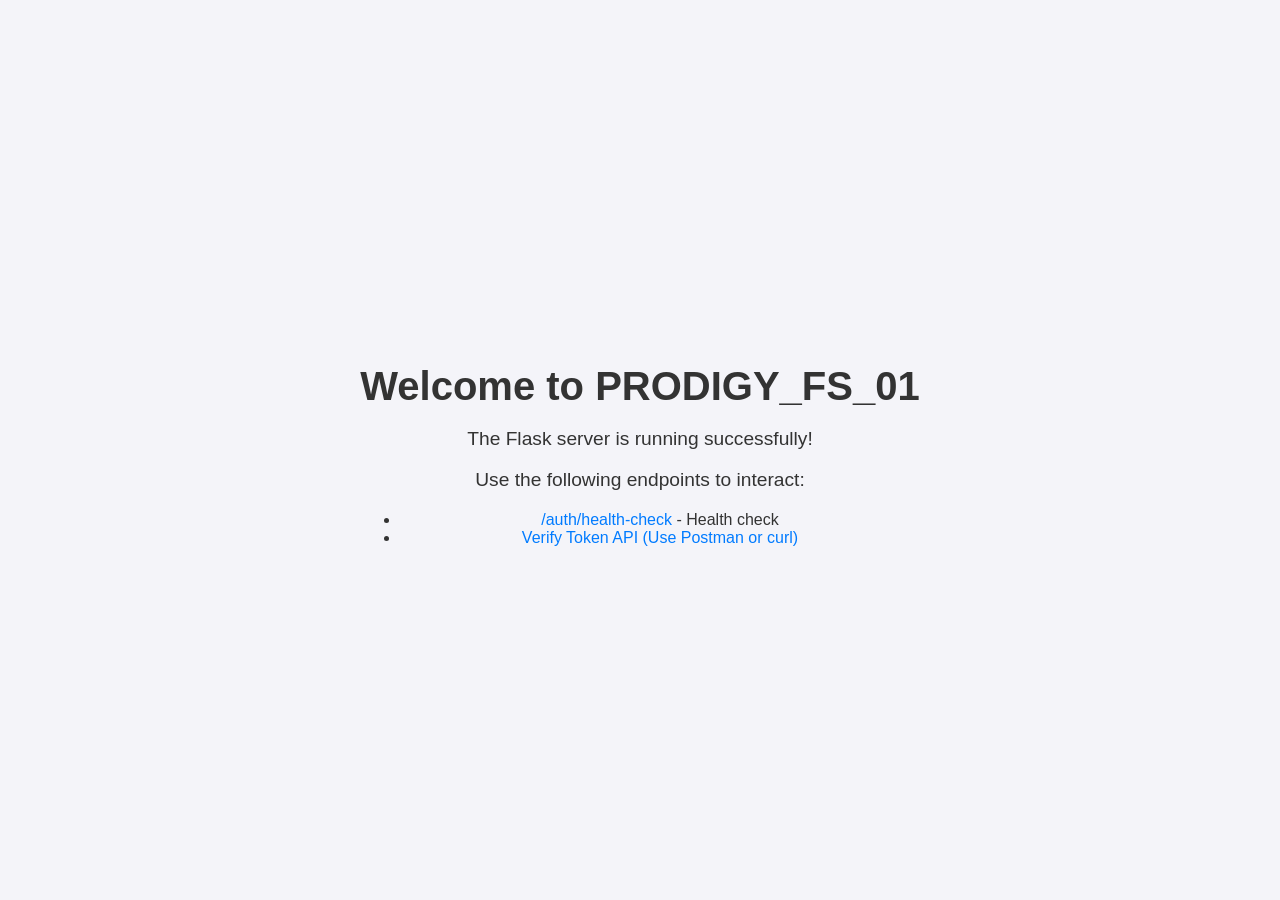
==== app/templates/index.html @ 85e76e0e "Included Files" ====
<!DOCTYPE html>
<html lang="en">
<head>
    <meta charset="UTF-8">
    <meta name="viewport" content="width=device-width, initial-scale=1.0">
    <title>Welcome to PRODIGY_FS_01</title>
    <style>
        body {
            font-family: Arial, sans-serif;
            background-color: #f4f4f9;
            margin: 0;
            padding: 0;
            display: flex;
            justify-content: center;
            align-items: center;
            height: 100vh;
            color: #333;
        }
        .container {
            text-align: center;
        }
        h1 {
            font-size: 2.5rem;
            margin-bottom: 1rem;
        }
        p {
            font-size: 1.2rem;
        }
        a {
            color: #007bff;
            text-decoration: none;
        }
        a:hover {
            text-decoration: underline;
        }
    </style>
</head>
<body>
    <div class="container">
        <h1>Welcome to PRODIGY_FS_01</h1>
        <p>The Flask server is running successfully!</p>
        <p>Use the following endpoints to interact:</p>
        <ul>
            <li><a href="/auth/health-check" target="_blank">/auth/health-check</a> - Health check</li>
            <li><a href="https://firebase.google.com" target="_blank">Verify Token API (Use Postman or curl)</a></li>
        </ul>
    </div>
</body>
</html>
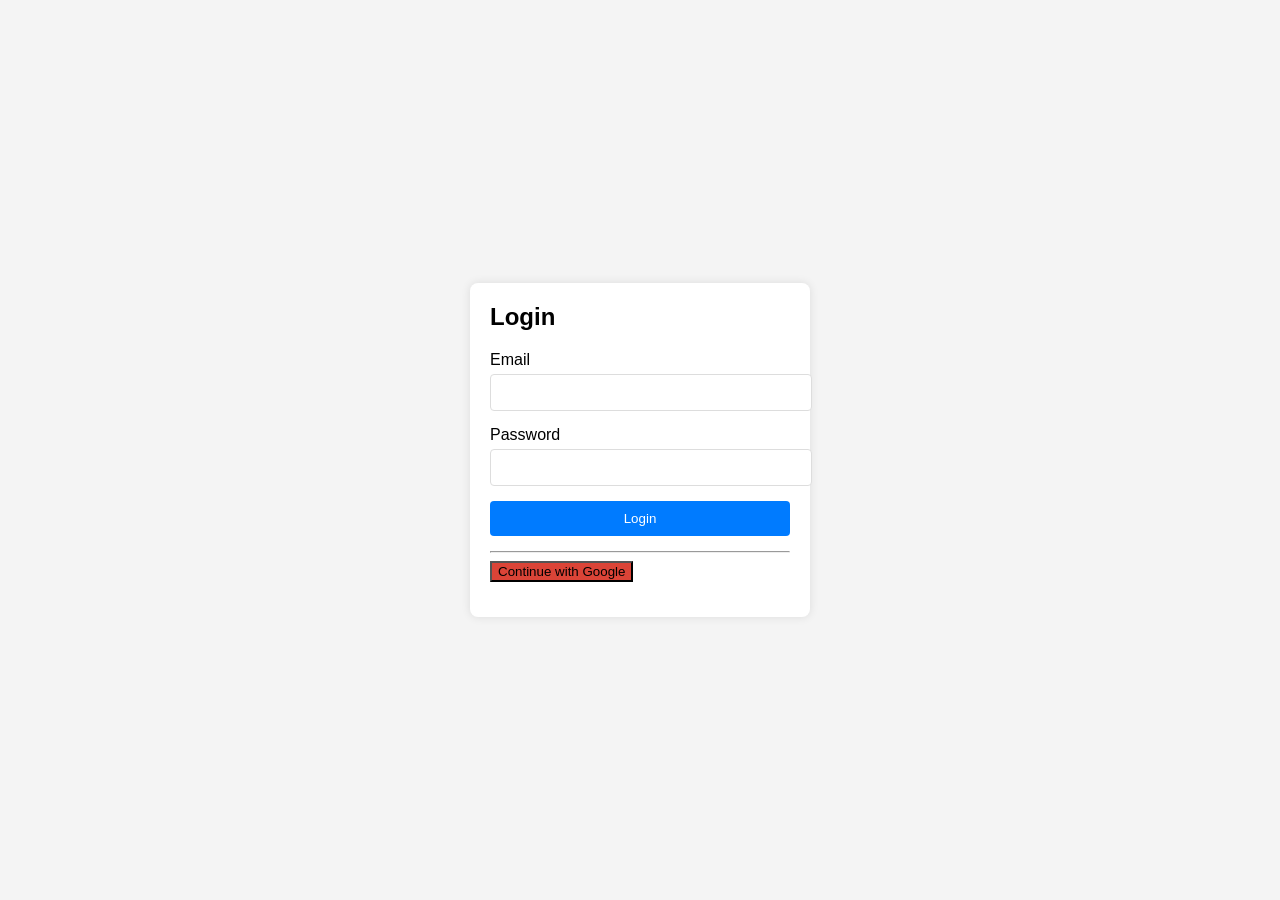
==== commit 7625b23f: "Added The Welcome" ====
--- a/app/templates/index.html
+++ b/app/templates/index.html
@@ -3,47 +3,84 @@
 <head>
     <meta charset="UTF-8">
     <meta name="viewport" content="width=device-width, initial-scale=1.0">
-    <title>Welcome to PRODIGY_FS_01</title>
+    <title>Login - PRODIGY_FS_01</title>
     <style>
         body {
             font-family: Arial, sans-serif;
-            background-color: #f4f4f9;
-            margin: 0;
-            padding: 0;
             display: flex;
             justify-content: center;
             align-items: center;
             height: 100vh;
-            color: #333;
+            margin: 0;
+            background-color: #f4f4f4;
         }
-        .container {
-            text-align: center;
+        .login-container {
+            background: white;
+            padding: 20px;
+            border-radius: 8px;
+            box-shadow: 0 0 10px rgba(0, 0, 0, 0.1);
+            width: 300px;
         }
-        h1 {
-            font-size: 2.5rem;
-            margin-bottom: 1rem;
+        .login-container h2 {
+            margin: 0 0 20px;
         }
-        p {
-            font-size: 1.2rem;
+        .form-group {
+            margin-bottom: 15px;
         }
-        a {
-            color: #007bff;
-            text-decoration: none;
+        .form-group label {
+            display: block;
+            margin-bottom: 5px;
         }
-        a:hover {
-            text-decoration: underline;
+        .form-group input {
+            width: 100%;
+            padding: 10px;
+            border: 1px solid #ddd;
+            border-radius: 4px;
+        }
+        .form-group button {
+            width: 100%;
+            padding: 10px;
+            border: none;
+            background-color: #007bff;
+            color: white;
+            border-radius: 4px;
+            cursor: pointer;
+        }
+        .form-group button:hover {
+            background-color: #0056b3;
+        }
+        .google-button {
+            background-color: #db4437;
+        }
+        .google-button:hover {
+            background-color: #c33d2d;
+        }
+        .error {
+            color: red;
+            font-size: 0.9em;
         }
     </style>
 </head>
 <body>
-    <div class="container">
-        <h1>Welcome to PRODIGY_FS_01</h1>
-        <p>The Flask server is running successfully!</p>
-        <p>Use the following endpoints to interact:</p>
-        <ul>
-            <li><a href="/auth/health-check" target="_blank">/auth/health-check</a> - Health check</li>
-            <li><a href="https://firebase.google.com" target="_blank">Verify Token API (Use Postman or curl)</a></li>
-        </ul>
+    <div class="login-container">
+        <h2>Login</h2>
+        <form id="loginForm" method="POST" action="/auth/login">
+            <div class="form-group">
+                <label for="email">Email</label>
+                <input type="email" id="email" name="email" required>
+            </div>
+            <div class="form-group">
+                <label for="password">Password</label>
+                <input type="password" id="password" name="password" pattern=".{8,}" title="Password must be at least 8 characters long" required>
+            </div>
+            <div class="form-group">
+                <button type="submit">Login</button>
+            </div>
+        </form>
+        <hr>
+        <form action="/auth/google-login" method="GET">
+            <button type="submit" class="form-group google-button">Continue with Google</button>
+        </form>
     </div>
 </body>
 </html>
